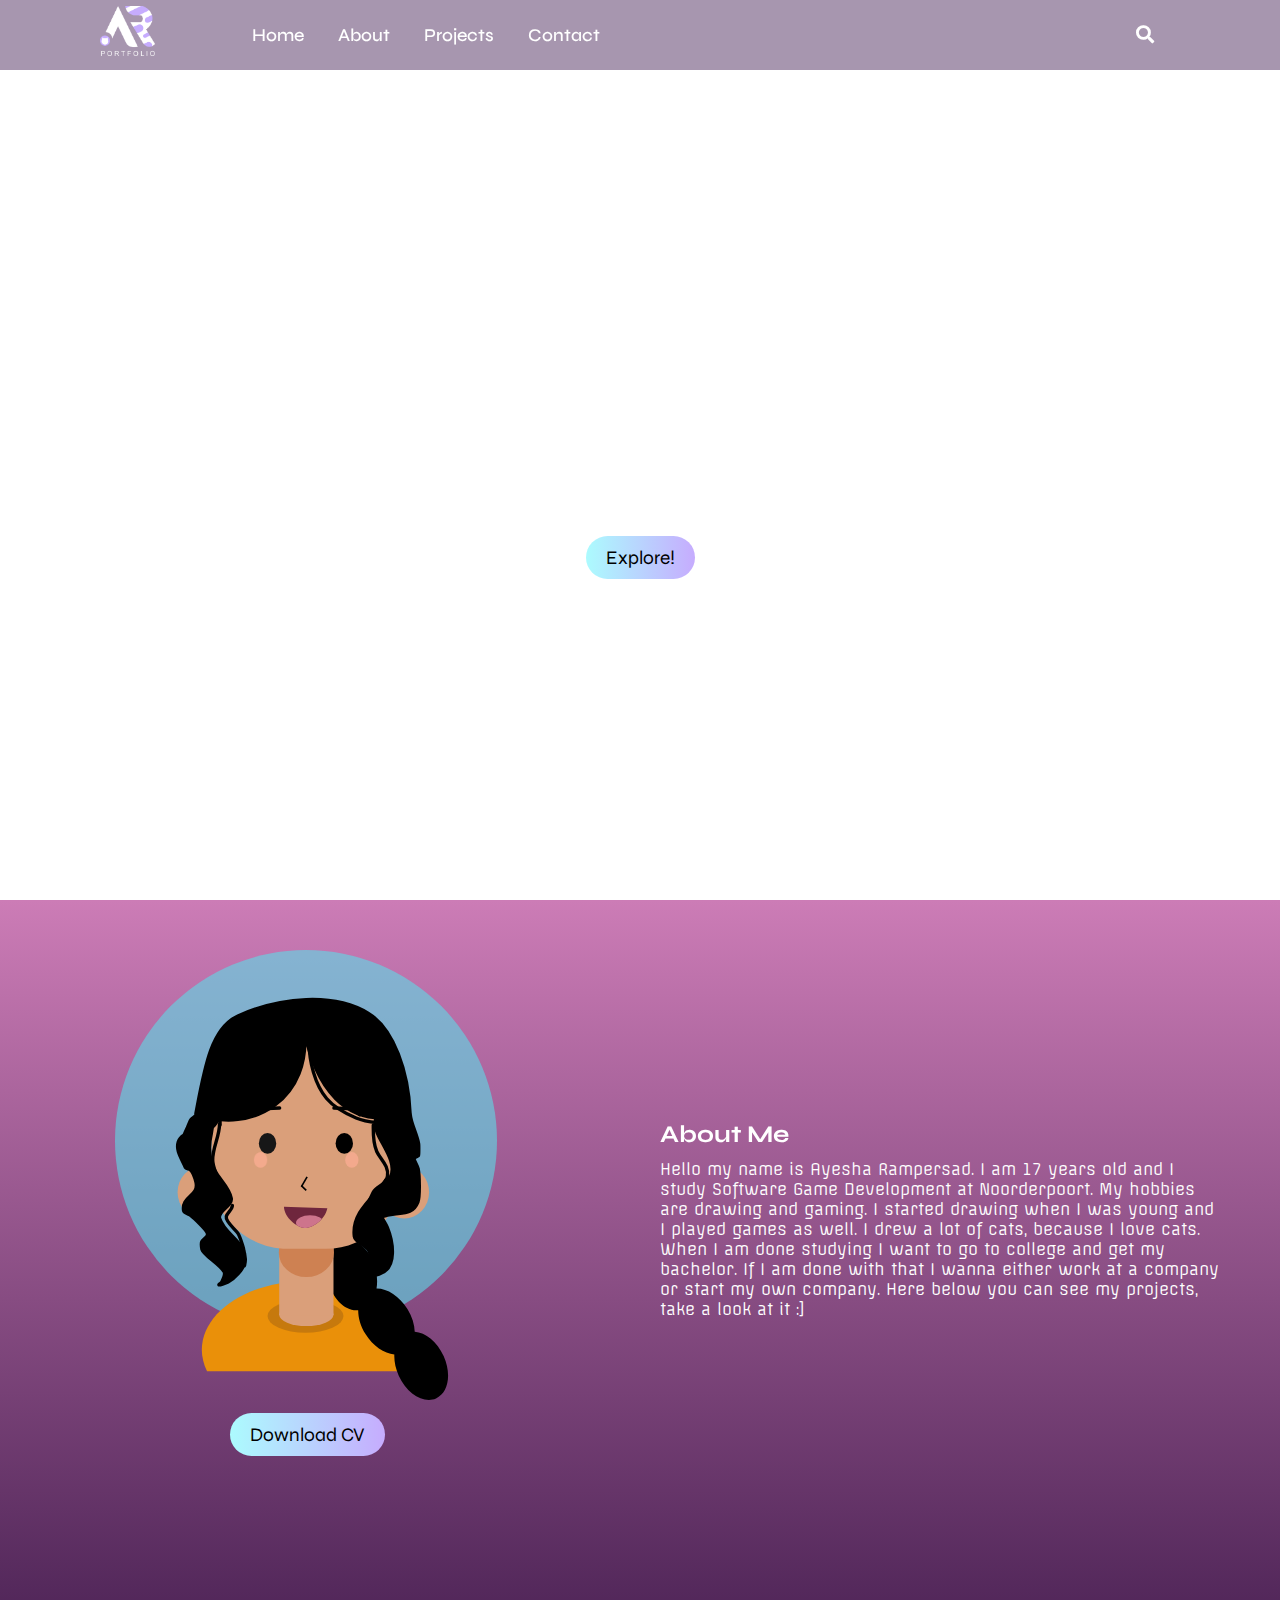
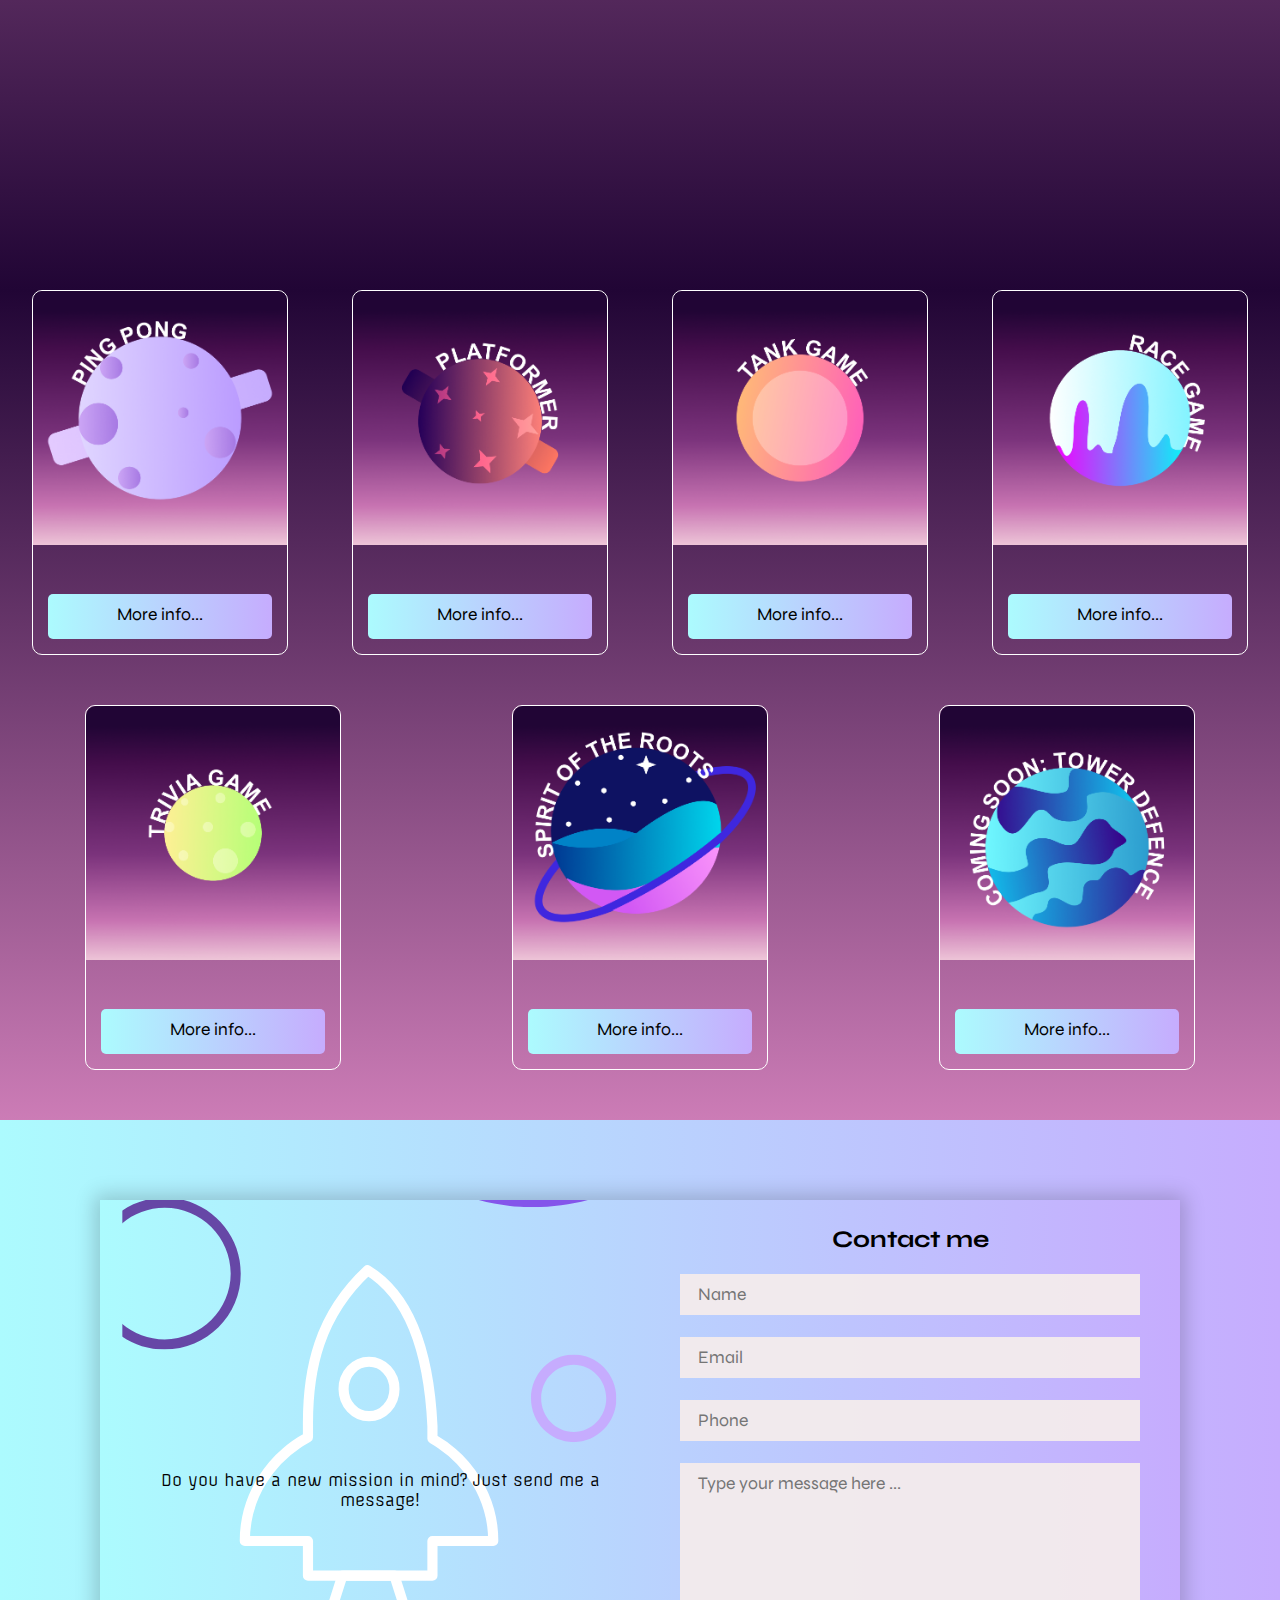
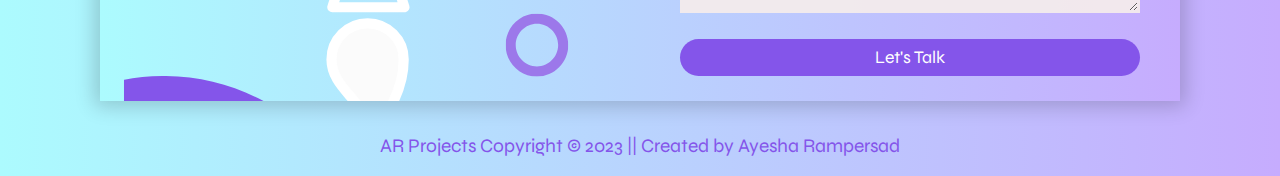
==== index.html @ 14b492a3 "first commit" ====
<!DOCTYPE html>

<html lang="en">
<head>
  <meta charset="UTF-8">
  <meta name="viewport" content="width=device-width, initial-scale=1.0">
  <meta http-equiv="X-UA-Compatible" content="ie=edge">
  <title>AR-Projects</title>
  <link rel="stylesheet" href="styles.css">
  <link rel="stylesheet" href="https://cdnjs.cloudflare.com/ajax/libs/font-awesome/5.15.3/css/all.min.css"/>
<!--  FONTS  -->
<link href="https://fonts.googleapis.com/css2?family=Syne&display=swap" rel="stylesheet">
<link href="https://fonts.googleapis.com/css2?family=Offside&display=swap" rel="stylesheet">
</head>
<!--  NAVBAR/LINKS  -->
<body>
  <div class="wrapper">
    <nav>
      <input type="checkbox" id="show-search">
      <input type="checkbox" id="show-menu">
      <label for="show-menu" class="menu-icon"><i class="fas fa-bars"></i></label>
      <div class="content">
      <div class="logo"><a href="#"><img src="/Images/Logo AR 3.png" width="auto" height="50"></a></div>
        <ul class="links">
            <li><a href="#home">Home</a></li>
          <li><a href="#about">About</a></li>

          <li>
            <a href="#projects" class="desktop-link">Projects</a>
            <input type="checkbox" id="show-features">
            <label for="show-features">Projects</label>
            <ul>
              <li><a href="pingpong.html">Ping Pong</a></li>
              <li><a href="platformer.html">Platformer</a></li>
              <li><a href="tank.html">Tank Game</a></li>
              <li><a href="race.html">Race Game</a></li>
              <li><a href="trivia.html">Trivia Game</a></li>
              <li><a href="spiritofroots.html">Spirit of the roots</a></li>
              <li><a href="towerdefence.html">Tower defence</a></li>
            </ul>
          </li>
          <li><a href="#contact">Contact</a></li>
        </ul>
      </div>
      <label for="show-search" class="search-icon"><i class="fas fa-search"></i></label>
      <form action="#" class="search-box">
        <input type="text" placeholder="Type here to search..." required>
        <button type="submit" class="go-icon"><i class="fas fa-long-arrow-alt-right"></i></button>
      </form>
    </nav>
  </div>


<div class="hero-image" id="home"> 
<div class="hero-text">
    <h1>WELCOME TO THE PORTFOLIO GALAXY</h1>
    <br><br>
    <p>I am Ayesha Rampersad</p>
    <p>A Game Designer and Software Developer<p>
    <p>My mission is to create beautiful and functional games, websites and software.</p>
    <br><br><br>
    <a href="#about" class="hero-btn">Explore!</a>
</div>
</div>

<!--     ABOUT     -->
<div class="container-grid" id="about">
  <div class="content1">
      <img src="Images/about me cartoon.svg" alt="Ayesha">
      <br><br>
      <a href="Images/CV Ayesha Rampersad.pdf">Download CV</a>
  </div>
  <div class="content2">
      <h2>About Me</h2>
      <p>
      Hello my name is Ayesha Rampersad. I am 17 years old and I study Software Game Development at Noorderpoort.
      My hobbies are drawing and gaming. I started drawing when I was young and I played games as well. I drew a lot of cats, because I love cats.
      When I am done studying I want to go to college and get my bachelor. If I am done with that I wanna either work at a company or start my own company.
      Here below you can see my projects, take a look at it :]
      </p>
  </div>
</div>

<!--     PROJECTS     -->
<div class="cards" id="projects">
  <div class="card">
    <img src="Images/pingpong.png" alt="Ping Pong game" style="width:100%">
    <div class="card-header">
    </div>
    <div class="card-body">
      <a href="pingpong.html" class="btn">More info...</a>
    </div>
  </div>

  <div class="card">
    <img src="Images/platformer.png" alt="Platformer game" style="width:100%" >
    <div class="card-header">
    </div>
    <div class="card-body">
      <a href="platformer.html" class="btn">More info...</a>
    </div>
  </div>

  <div class="card">
    <img src="Images/tank.png" alt="Tank Game" style="width:100%">
    <div class="card-header">
    </div>
    <div class="card-body">
      <a href="tank.html" class="btn">More info...</a>
    </div>
  </div>

  <div class="card">
    <img src="Images/race.png" alt="Race Game" style="width:100%">
    <div class="card-header">
    </div>
    <div class="card-body">
      <a href="race.html" class="btn">More info...</a>
    </div>
  </div>
  
  <div class="card">
    <img src="Images/trivia.png" alt="Triva Game" style="width:100%">
    <div class="card-header">
    </div>
    <div class="card-body">
      <a href="trivia.html" class="btn">More info...</a>
    </div>
  </div>

  <div class="card">
    <img src="Images/spiritoftheroots.png" alt="Spirit of the roots" style="width:100%">
    <div class="card-header">
    </div>
    <div class="card-body">
      <a href="spiritofroots.html" class="btn">More info...</a>
    </div>
  </div>

  <div class="card">
    <img src="Images/towerdefence.png" alt="Tower Defence" style="width:100%">
    <div class="card-header">
    </div>
    <div class="card-body">
      <a href="towerdefence.html" class="btn">More info...</a>
    </div>
  </div>
</div>

<!--Contact page-->
<div class="container" id="contact">
<div class="contact-box">
<div class="left">
  <p>Do you have a new mission in mind? Just send me a message!</p>
</div>
<div class="right">
  <h2>Contact me</h2>
  <input type="text" class="field" placeholder="Name">
  <input type="text" class="field" placeholder="Email">
  <input type="text" class="field" placeholder="Phone">
  <textarea placeholder="Type your message here ..." class="field"></textarea>
  <button class="btn">Let's Talk</button>
    </div>
  </div>
</div>


<!-- FOOTER -->
<footer>AR Projects Copyright &copy 2023  ||   Created by Ayesha Rampersad</footer>
</body>
</html>
---- styles.css ----
/*@import url('https://fonts.googleapis.com/css2?family=Poppins:wght@200;300;400;500;600;700&display=swap')*/
*{
  margin: 0;
  padding: 0;
  box-sizing: border-box;
  text-decoration: none;
  font-family: 'Syne', sans-serif;
}

p {
    font-family: 'Offside', cursive;
}
.wrapper{
  background: #340b456e;
  position: fixed;
  width: 100%;
}
.wrapper nav{
  position: relative;
  display: flex;
  max-width: calc(100% - 200px);
  margin: 0 auto;
  height: 70px;
  align-items: center;
  justify-content: space-between;
}
nav .content{
  display: flex;
  align-items: center;
}
nav .content .links{
  margin-left: 80px;
  display: flex;
  
}
.content .logo a{
  color: #fff;
  font-size: 30px;
  font-weight: 600;
}
.content .links li{
  list-style: none;
  line-height: 70px;
}
.content .links li a,
.content .links li label{
  color: #fff;
  font-size: 18px;
  font-weight: 500;
  padding: 9px 17px;
  border-radius: 5px;
  transition: all 0.3s ease;
}
.content .links li label{
  display: none;
}
.content .links li a:hover,
.content .links li label:hover{
  background: #6b0086a7;
  color: #C6ACFE;
}
.wrapper .search-icon,
.wrapper .menu-icon{
  color: #fff;
  font-size: 18px;
  cursor: pointer;
  line-height: 70px;
  width: 70px;
  text-align: center;
}
.wrapper .menu-icon{
  display: none;
}
.wrapper #show-search:checked ~ .search-icon i::before{
  content: "\f00d";
}

.wrapper .search-box{
  position: absolute;
  height: 100%;
  max-width: calc(100% - 50px);
  width: 100%;
  opacity: 0;
  pointer-events: none;
  transition: all 0.3s ease;
}
.wrapper #show-search:checked ~ .search-box{
  opacity: 1;
  pointer-events: auto;
}
.search-box input{
  width: 100%;
  height: 100%;
  border: none;
  outline: none;
  font-size: 17px;
  color: black;
  background: #C6ACFE;
  padding: 0 100px 0 15px;
}
.search-box input::placeholder{
  color: black;
}
.search-box .go-icon{
  position: absolute;
  right: 10px;
  top: 50%;
  transform: translateY(-50%);
  line-height: 60px;
  width: 70px;
  background: #C6ACFE;
  border: none;
  outline: none;
  color: #fff;
  font-size: 20px;
  cursor: pointer;
}
.wrapper input[type="checkbox"]{
  display: none;
}

/* Dropdown Menu code start */
.content .links ul{
  position: absolute;
  background: #C6ACFE;
  color: white;
  top: 80px;
  z-index: -1;
  opacity: 0;
  visibility: hidden;
}
.content .links li:hover > ul{
  top: 70px;
  opacity: 1;
  visibility: visible;
  transition: all 0.3s ease;
}
.content .links ul li a{
  display: block;
  width: 100%;
  line-height: 30px;
  border-radius: 0px!important;
}
.content .links ul ul{
  position: absolute;
  top: 0;
  right: calc(-100% + 8px);
}
.content .links ul li{
  position: relative;
}
.content .links ul li:hover ul{
  top: 0;
}

/* Responsive nav */
@media screen and (max-width: 1250px){
  .wrapper nav{
    max-width: 100%;
    padding: 0 20px;
  }
  nav .content .links{
    margin-left: 30px;
  }
  .content .links li a{
    padding: 8px 13px;
  }
  .wrapper .search-box{
    max-width: calc(100% - 100px);
  }
  .wrapper .search-box input{
    padding: 0 100px 0 15px;
  }
}

@media screen and (max-width: 900px){
  .wrapper .menu-icon{
    display: block;
  }
  .wrapper #show-menu:checked ~ .menu-icon i::before{
    content: "\f00d";
  }
  nav .content .links{
    display: block;
    position: fixed;
    background: #14181f;
    height: 100%;
    width: 100%;
    top: 70px;
    left: -100%;
    margin-left: 0;
    max-width: 350px;
    overflow-y: auto;
    padding-bottom: 100px;
    transition: all 0.3s ease;
  }
  nav #show-menu:checked ~ .content .links{
    left: 0%;
  }
  .content .links li{
    margin: 15px 20px;
  }
  .content .links li a,
  .content .links li label{
    line-height: 40px;
    font-size: 20px;
    display: block;
    padding: 8px 18px;
    cursor: pointer;
  }
  .content .links li a.desktop-link{
    display: none;
  }

  /* dropdown responsive nav */
  .content .links ul,
  .content .links ul ul{
    position: static;
    opacity: 1;
    visibility: visible;
    background: none;
    max-height: 0px;
    overflow: hidden;
  }
  .content .links #show-features:checked ~ ul,
  .content .links #show-services:checked ~ ul,
  .content .links #show-items:checked ~ ul{
    max-height: 100vh;
  }
  .content .links ul li{
    margin: 7px 20px;
  }
  .content .links ul li a{
    font-size: 18px;
    line-height: 30px;
    border-radius: 5px!important;
  }
}

@media screen and (max-width: 400px){
  .wrapper nav{
    padding: 0 10px;
  }
  .content .logo a{
    font-size: 27px;
  }
  .wrapper .search-box{
    max-width: calc(100% - 70px);
  }
  .wrapper .search-box .go-icon{
    width: 30px;
    right: 0;
  }
  .wrapper .search-box input{
    padding-right: 30px;
  }
}

/*   HERO/INTRO   */
.hero-image {
    background-image: url("Images/Bg-hero.png");
    background-position: center;
    background-repeat: no-repeat;
    background-size: cover;
    height: 100vh;
    display: flex;
    justify-content: center;
    align-items: center;
}

.hero-text {
    color: #ffffff;
    text-align: center;
}

.hero-text h1{
    font-size: 2.5em;
    font-weight: 500;
}

.hero-text p {
    font-size: 1.2em;
    font-weight: 500;
}

.hero-btn {
    font-family: 'Syne';
    font-size: 1.2em;
    text-decoration: none;
    color: black;
    background-image: linear-gradient(to right, #acfbfe, #C6ACFE);
    padding: 10px 20px;
    border-radius: 30px;
}

/*   ABOUT  */
.container-grid {
  margin: 0;
  display: grid;
  height: 110vh;
  grid-template-columns: 1fr 1fr;
  grid-template-rows: auto;
  background-image: linear-gradient(#CC7CB6, #210535) ;
}

.content1 img {
  margin-top: 50px;
  margin-left: 18%;
  height: 450px;
  width: auto;
  justify-content: center;
  align-items: center;
}

.content1 a {
  font-family: 'Syne';
  font-size: 1.2em;
  text-decoration: none;
  color: black;
  background-image: linear-gradient(to right, #acfbfe, #C6ACFE);
  padding: 10px 20px;
  border-radius: 30px;
  margin-left: 36%;
  margin-top: 350px;
  width: 60%;
}

.content2 h2 {
  margin-top: 160px;
  padding: 60px 60px 0 20px;
  justify-content: center;
  color:#fff
}

.content2 p {
  padding: 0 60px 0 20px;
  justify-content: center;
  color: #fff;
}

@media only screen and (max-width: 900px) {
  .container-grid {
      margin: 0;
  }
  .content1 img {
      margin-top: 100px;
      margin-left: 25%;
      height:  320px;
      width: auto;
      justify-content: center;
      align-items: center;
  }

  .content1 a {
      font-family: 'Syne';
      font-size: 1em;
      text-decoration: none;
      color: black;
      background-image: linear-gradient(to right, #acfbfe,  #C6ACFE);
      padding: 10px 20px;
      border-radius: 30px;
      margin-left: 46%;
      width: 60%;
  }
}

@media only screen and (max-width: 600px) {
  .container-grid {
      grid-template-columns: 1fr;
      background-image: linear-gradient(#CC7CB6, #210535) ;
      height: 100%;
  }

  .content1 img {
      margin-top: 50px;
      margin-left: 25%;
      height:  300px;
      width: auto;
      justify-content: center;
      align-items: center;
  }

  .content1 a h1 {
      font-family: 'Syne';
      font-size: 1em;
      text-decoration: none;
      color: black;
      background-image: linear-gradient(to right, #acfbfe, #C6ACFE);
      padding: 10px 20px;
      border-radius: 30px;
      margin-left: 38%;
      width: 60%;
  }

  .content2 h2  {
      margin-top: 0;
      padding-left: 40px;
      justify-content: center;
     
  }

  .content2 p  {
      padding: 40px;
      justify-content: center;
  }
}

/*   PROJECTS  */
.cards .card img {
  border-radius: 10px 10px 0px 0px;
}

.cards{
  display: flex;
  flex-direction: row;
  justify-content: space-around;
  flex-flow: wrap;
  margin-top: 0px;
  background-image: linear-gradient(#210535,#CC7CB6 ) ;

}
.card{
  margin-left: 20px;
  margin-right: 20px;
  width: 20%;
  border: 1px solid #ffffff;
  margin-bottom: 50px;
  transition: 0.3s;
  border-radius: 10px;
}
.card-header{
  text-align: center;
  background-size: cover;
  background-position: center;
  border-radius: 10px 10px 0px 0px;
}
.card-body{
  padding:15px 20px;
  text-align:left;
  font-size: 16.px;
  color: #fff;
}
.card-body .btn{
  display: block;
  color: #000000;
  text-align: center;
  background-image: linear-gradient(to right, #acfbfe, #C6ACFE);
  margin-top: 30px;
  text-decoration: none;
  padding: 10px 5px 20px 5px;
  border-radius: 5px;
  width: 224px;
  height: 45px;
  margin-left: -5px;
}
.card-body .btn:hover {
  background-image: linear-gradient(to right, #0fe1e8, #500de1);
}
.card:hover{
  transform: scale(1.05);
  box-shadow: 0 0 40px -10px rgba(161, 30, 255, 0.747);
}
footer {
  background-color: black;
  width: 100vw;
  height: 55px;

}

@media screen and (max-width:1000px){
  .card{
      width: 40%;
      
  }
  .btn{
      width: 100px;
      height: 100px;
  }

  .cards {
      margin-top: 0px;
  }

  nav ul li a {
      font-size: small;
  }

  label.logo {
      font-size: 20px;
  }
}

@media screen and (max-width:620px){
  .container{
      width:100%;
  }
  .heading {
      padding: 20px;
      font-size: 20px;
  }
  .card{
      width:80%;
  }
  .cards{
      margin-top: 0px;
  }
  h1 {
      font-size: medium;
  }
  h2 {
      font-size: small;
  }
  nav ul li{
  
      margin: 2px 2px 2px 4px;
  }
  nav ul li a {
      font-size: x-small;
      padding: 2px 4px;
  }
  label.logo {
      font-size: smaller;
      padding: 22px;
  }
}

/* CONTACT PAGE */
.container{
	position: relative;
	width: 100%;
	height: 100%;
	display: flex;
	justify-content: center;
	align-items: center;
	padding: 80px 100px 20px 100px;
  background-image: linear-gradient(to right, #acfbfe, #C6ACFE);
}

.container:after{
	content: '';
	position: absolute;
	width: 100%;
	height: 100%;
	left: 0;
	top: 0;
	/*background: url("Images/contact-picture.svg") no-repeat center;*/
	/*background-size: cover;
	filter: blur(50px);*/
	z-index: -1;
}
.contact-box{
	max-width: 100%;
	display: grid;
	grid-template-columns: repeat(2, 1fr);
	justify-content: center;
	align-items: center;
	text-align: center;
  background-image: linear-gradient(to right, #acfbfe, #C6ACFE);
	/*background-color: #C6ACFE;*/
	box-shadow: 0px 0px 19px 5px rgba(0,0,0,0.19);

}

.left{
	background: url("Images/contact-picture.svg") no-repeat center;
	background-size: cover;
	height: 100%;
}

.contact-box .left p {
  padding-left: 20px;
  margin-top: 50%;
  
}

.right{
	padding: 25px 40px;
}

h2{
	position: relative;
	padding: 0 0 10px;
	margin-bottom: 10px;
}

.field{
	width: 100%;
	border: 2px solid rgba(0, 0, 0, 0);
	outline: none;
	background-color: rgba(244, 236, 236, 0.939);
	padding: 0.5rem 1rem;
	font-size: 1.1rem;
	margin-bottom: 22px;
	transition: .3s;
}

.field:hover{
	background-color: rgba(0, 0, 0, 0.1);
}

textarea{
	min-height: 150px;
}

.btn{
  border-radius: 30px;
	width: 100%;
	padding: 0.5rem 1rem;
	background-color: #8455EA;
	color: #fff;
	font-size: 1.1rem;
	border: none;
	outline: none;
	cursor: pointer;
	transition: .3s;
}

.btn:hover{
    background-color: #300b7f;
}

.field:focus{
    border: 2px solid rgba(30,85,250,0.47);
    background-color: #fff;
}

@media screen and (max-width: 700px){
	.contact-box{
		grid-template-columns: 1fr;
	}
	.left{
		height: 250px;
	}

  .contact-box .left p {
    padding-left: 20px;
    margin-top: 40%;
    font-size: smaller;
    
  }
}

/* FOOTER */
footer {
  text-align: center;
  color: #8455EA;
  padding: 1%;
  font-size: larger;
  background-image: linear-gradient(to right, #acfbfe, #C6ACFE);
}
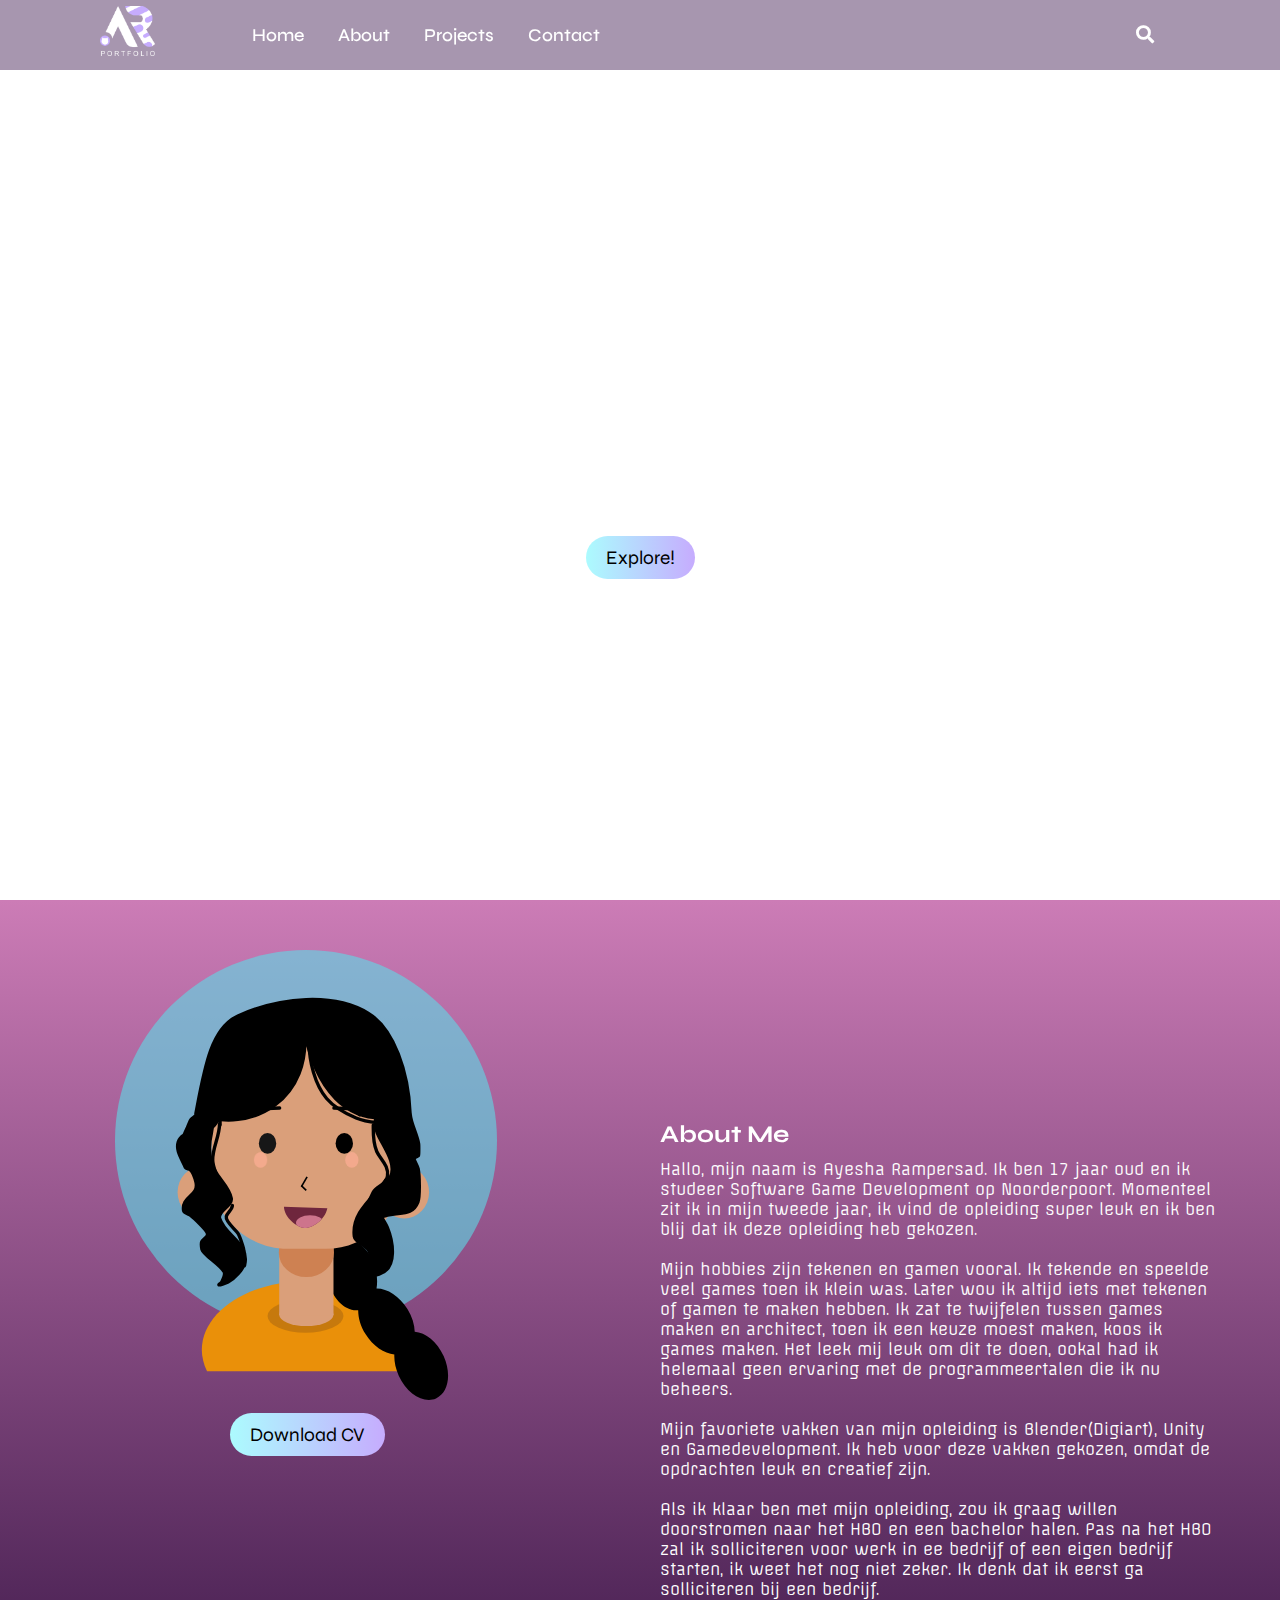
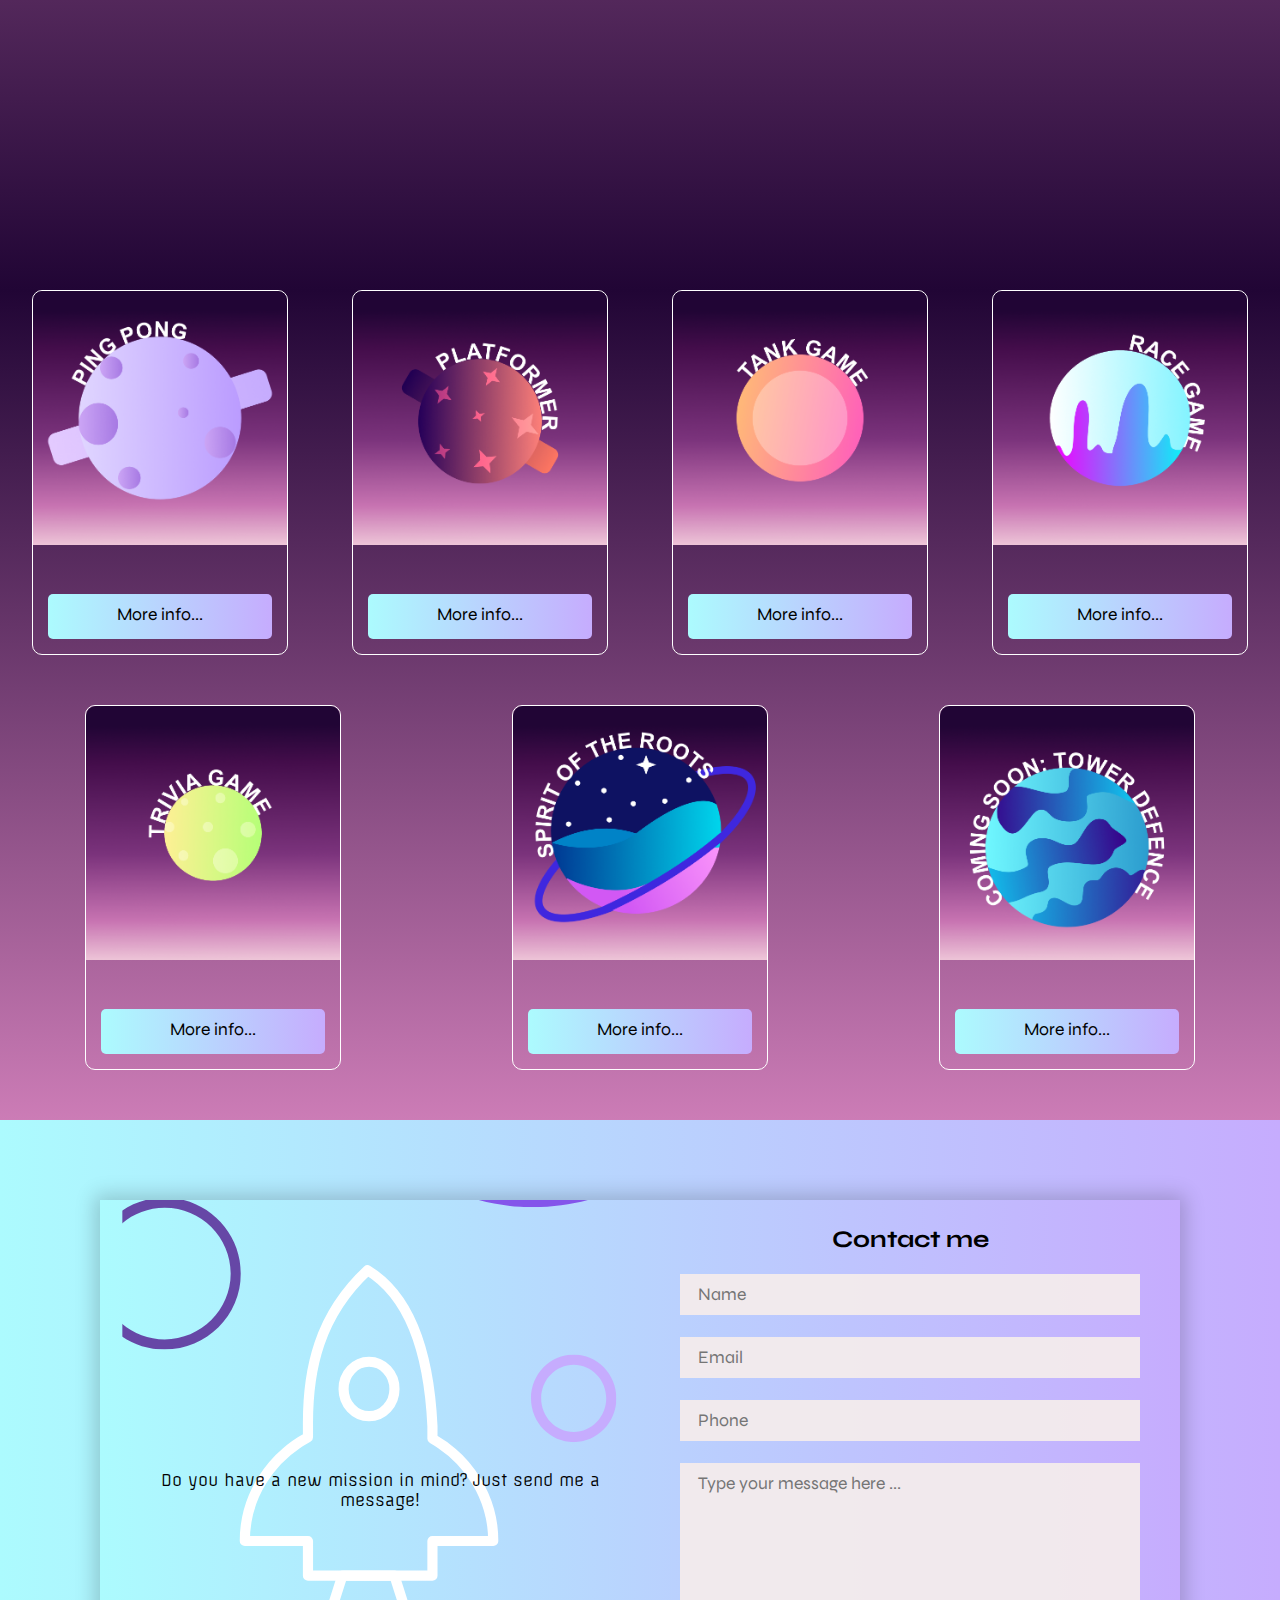
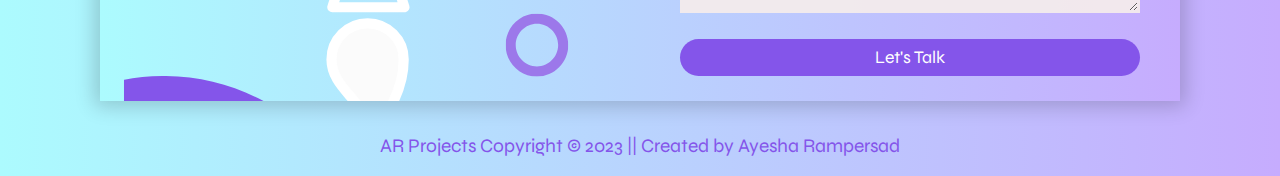
==== commit 728ceb9a: "Update index.html" ====
--- a/index.html
+++ b/index.html
@@ -73,10 +73,21 @@
   <div class="content2">
       <h2>About Me</h2>
       <p>
-      Hello my name is Ayesha Rampersad. I am 17 years old and I study Software Game Development at Noorderpoort.
-      My hobbies are drawing and gaming. I started drawing when I was young and I played games as well. I drew a lot of cats, because I love cats.
-      When I am done studying I want to go to college and get my bachelor. If I am done with that I wanna either work at a company or start my own company.
-      Here below you can see my projects, take a look at it :]
+      Hallo, mijn naam is Ayesha Rampersad. Ik ben 17 jaar oud en ik studeer Software Game Development op Noorderpoort. 
+      Momenteel zit ik in mijn tweede jaar, ik vind de opleiding super leuk en ik ben blij dat ik deze opleiding heb gekozen.
+      <br><br>
+      Mijn hobbies zijn tekenen en gamen vooral. Ik tekende en speelde veel games toen ik klein was. 
+      Later wou ik altijd iets met tekenen of gamen te maken hebben. Ik zat te twijfelen tussen games maken en architect,
+      toen ik een keuze moest maken, koos ik games maken. Het leek mij leuk om dit te doen,
+      ookal had ik helemaal geen ervaring met de programmeertalen die ik nu beheers.
+      <br><br>
+      Mijn favoriete vakken van mijn opleiding is Blender(Digiart), Unity en Gamedevelopment. 
+      Ik heb voor deze vakken gekozen, omdat de opdrachten leuk en creatief zijn.
+      <br><br>
+      Als ik klaar ben met mijn opleiding, zou ik graag willen doorstromen naar het HBO en een bachelor halen.
+      Pas na het HBO zal ik solliciteren voor werk in ee bedrijf of een eigen bedrijf starten, ik weet het nog niet zeker. 
+      Ik denk dat ik eerst ga solliciteren bij een bedrijf.
+      <br><br>
       </p>
   </div>
 </div>
@@ -168,4 +179,4 @@
 <!-- FOOTER -->
 <footer>AR Projects Copyright &copy 2023  ||   Created by Ayesha Rampersad</footer>
 </body>
-</html>+</html>
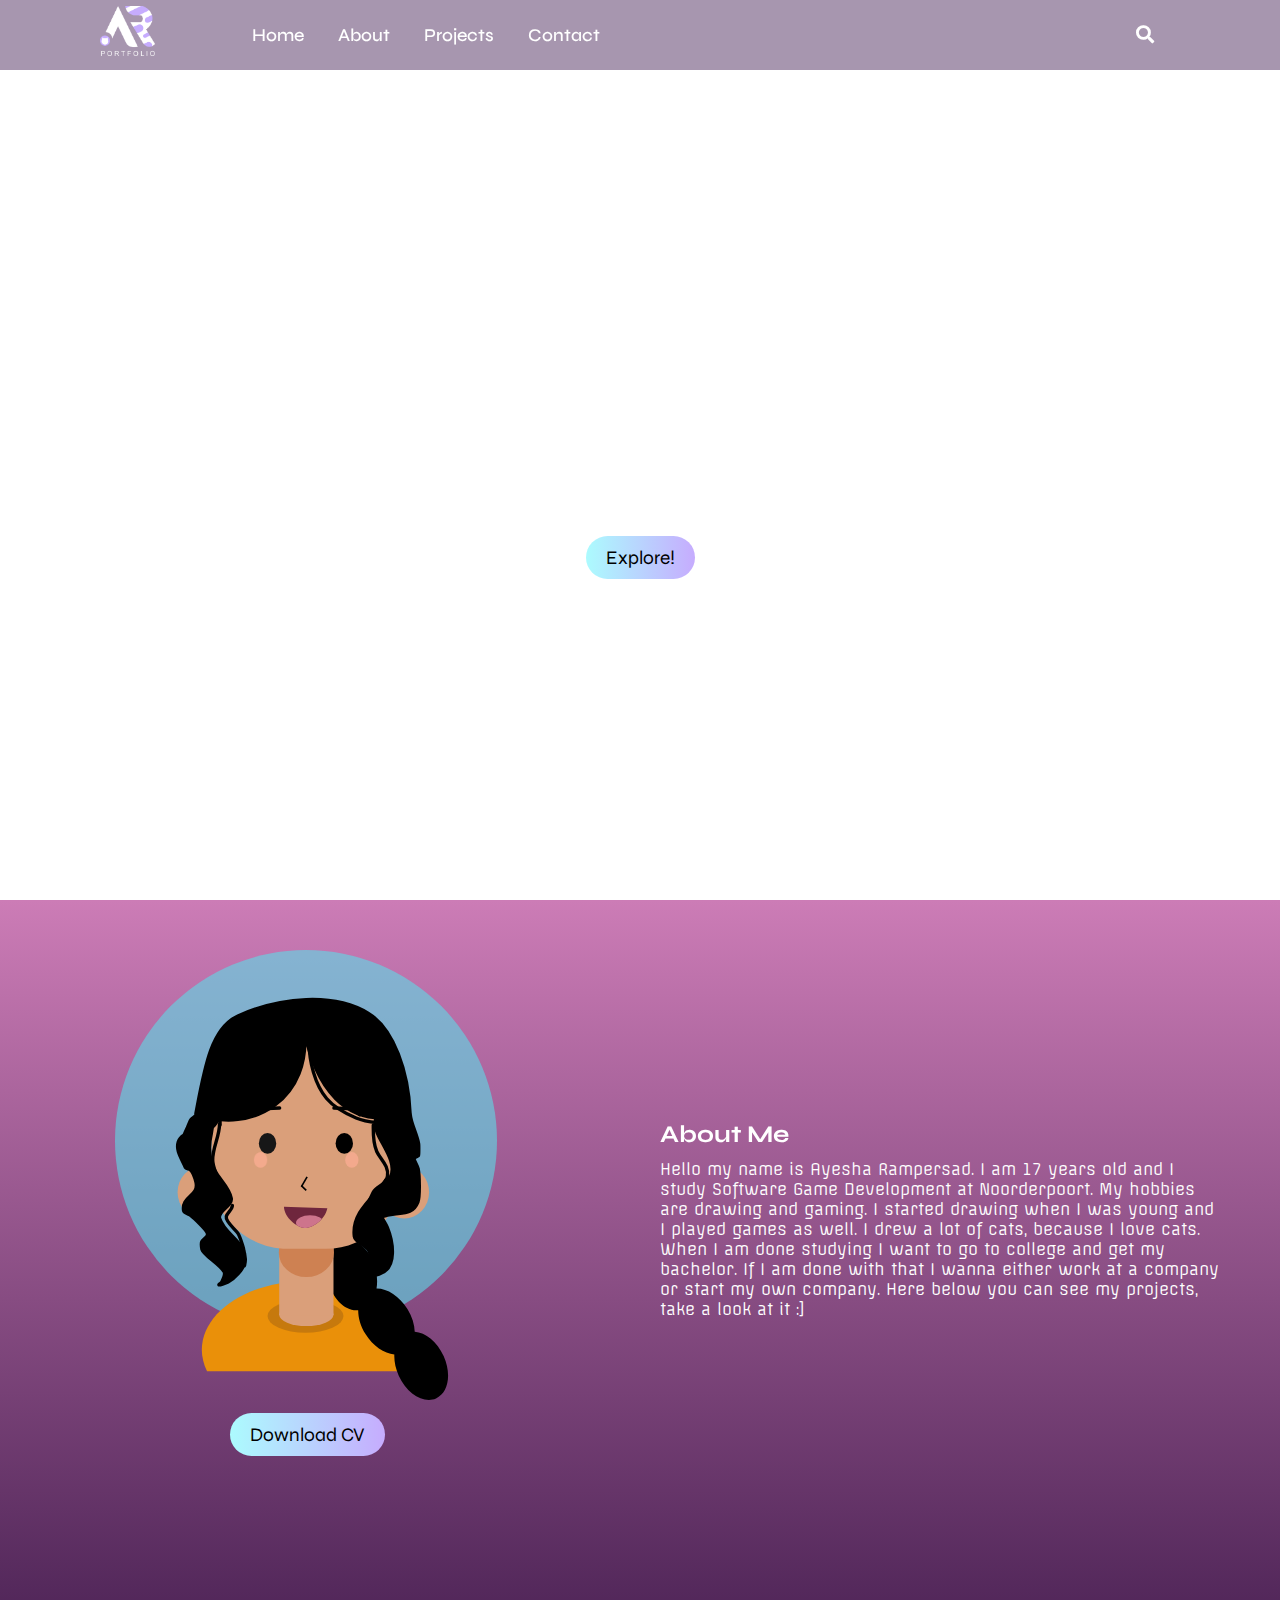
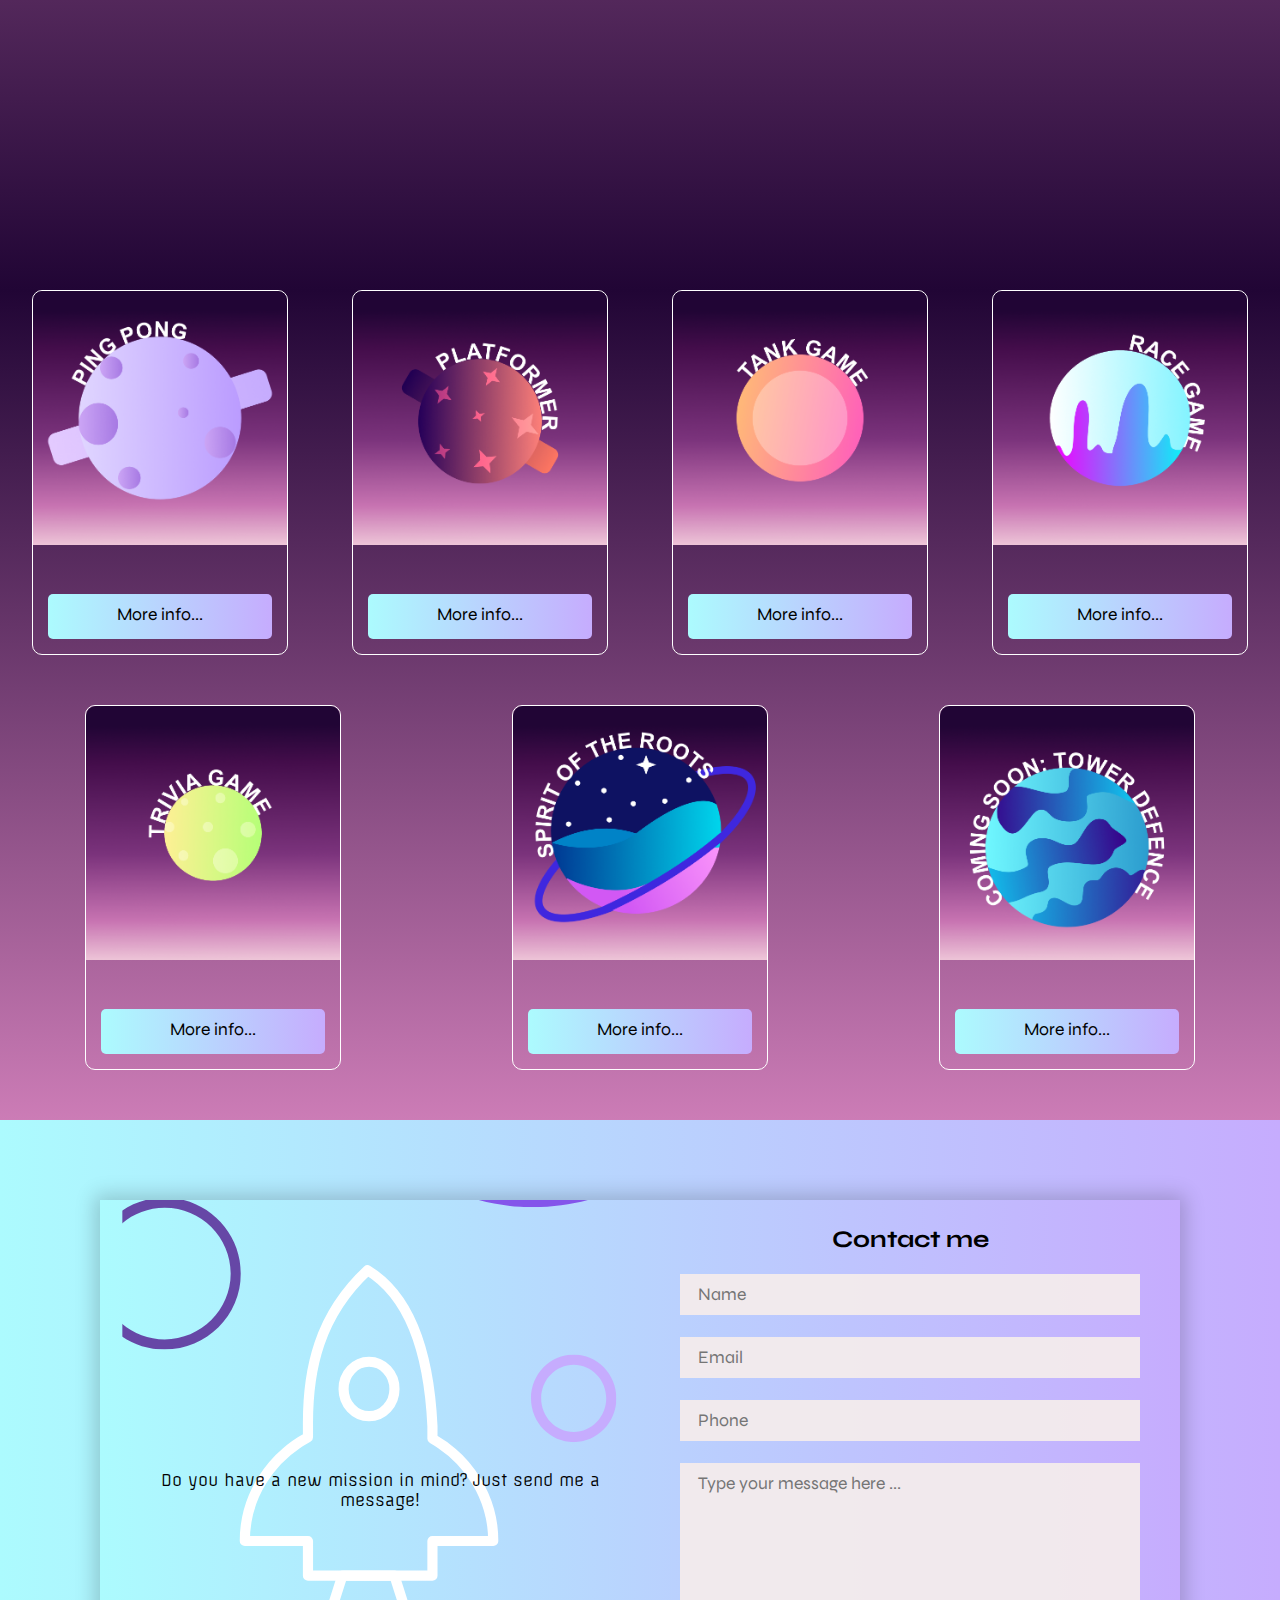
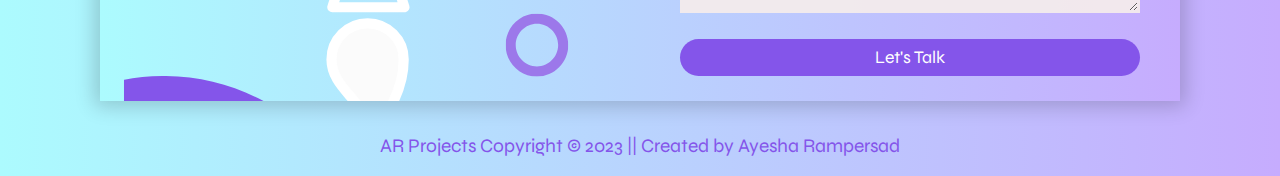
==== commit 872e7c94: "Update index.html" ====
--- a/index.html
+++ b/index.html
@@ -73,21 +73,10 @@
   <div class="content2">
       <h2>About Me</h2>
       <p>
-      Hallo, mijn naam is Ayesha Rampersad. Ik ben 17 jaar oud en ik studeer Software Game Development op Noorderpoort. 
-      Momenteel zit ik in mijn tweede jaar, ik vind de opleiding super leuk en ik ben blij dat ik deze opleiding heb gekozen.
-      <br><br>
-      Mijn hobbies zijn tekenen en gamen vooral. Ik tekende en speelde veel games toen ik klein was. 
-      Later wou ik altijd iets met tekenen of gamen te maken hebben. Ik zat te twijfelen tussen games maken en architect,
-      toen ik een keuze moest maken, koos ik games maken. Het leek mij leuk om dit te doen,
-      ookal had ik helemaal geen ervaring met de programmeertalen die ik nu beheers.
-      <br><br>
-      Mijn favoriete vakken van mijn opleiding is Blender(Digiart), Unity en Gamedevelopment. 
-      Ik heb voor deze vakken gekozen, omdat de opdrachten leuk en creatief zijn.
-      <br><br>
-      Als ik klaar ben met mijn opleiding, zou ik graag willen doorstromen naar het HBO en een bachelor halen.
-      Pas na het HBO zal ik solliciteren voor werk in ee bedrijf of een eigen bedrijf starten, ik weet het nog niet zeker. 
-      Ik denk dat ik eerst ga solliciteren bij een bedrijf.
-      <br><br>
+      Hello my name is Ayesha Rampersad. I am 17 years old and I study Software Game Development at Noorderpoort.
+      My hobbies are drawing and gaming. I started drawing when I was young and I played games as well. I drew a lot of cats, because I love cats.
+      When I am done studying I want to go to college and get my bachelor. If I am done with that I wanna either work at a company or start my own company.
+      Here below you can see my projects, take a look at it :]
       </p>
   </div>
 </div>
